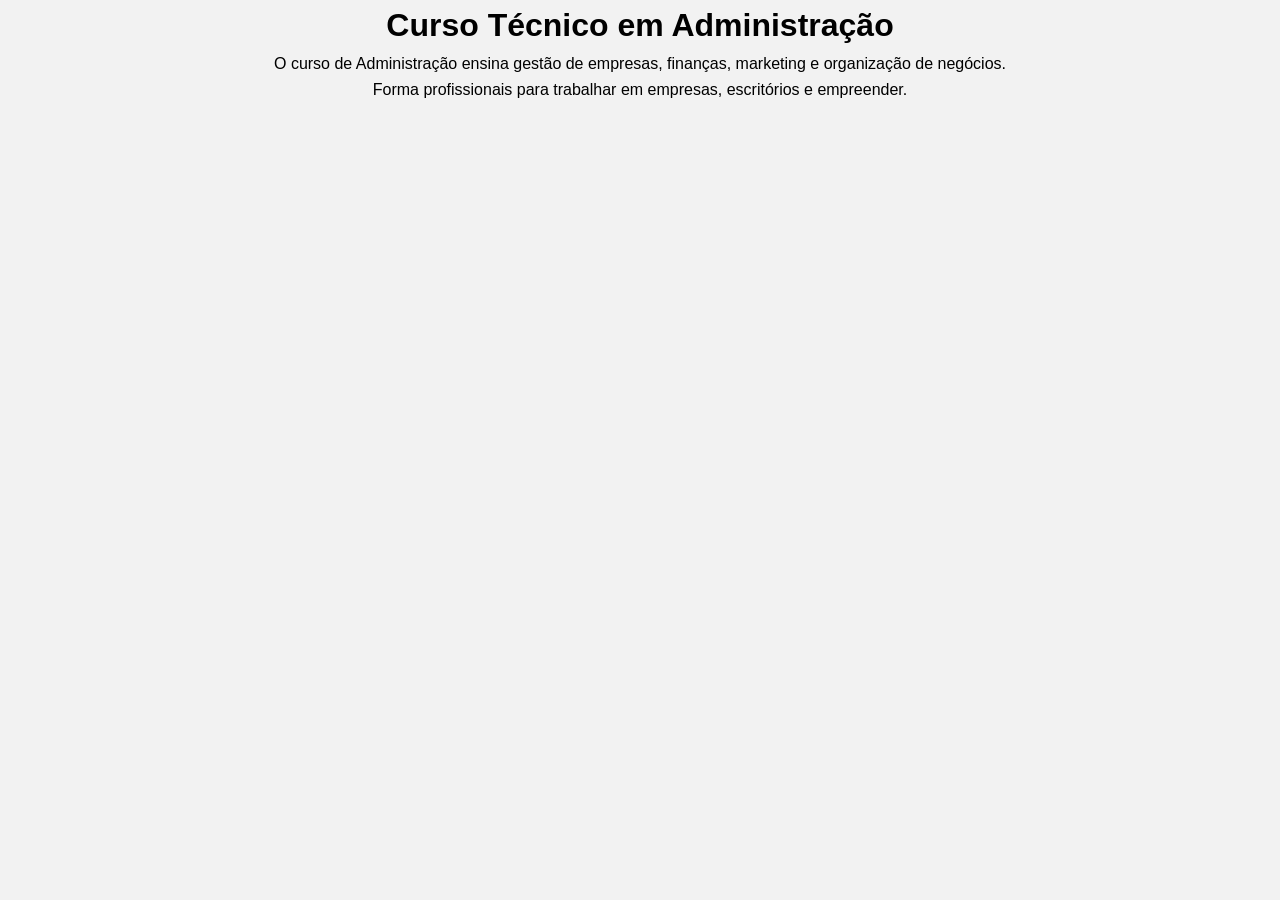
==== administracao.html @ ba77ab75 "Add files via upload" ====
<!DOCTYPE html>
<html>

<head>
<title>Curso de Administração</title>
<link rel="stylesheet" href="style.css">
</head>

<body>

<h1>Curso Técnico em Administração</h1>

<p>
O curso de Administração ensina gestão de empresas,
finanças, marketing e organização de negócios.
</p>

<p>
Forma profissionais para trabalhar em empresas,
escritórios e empreender.
</p>

</body>
</html>
---- style.css ----
/* RESET */

*{
margin:0;
padding:0;
box-sizing:border-box;
}

body{
font-family:Arial, Helvetica, sans-serif;
background:#f2f2f2;
text-align:center;
line-height:1.6;
}

/* HEADER */

header{
display:flex;
justify-content:space-between;
align-items:center;
background:linear-gradient(90deg,#7b2cbf,#0077b6);
padding:15px 40px;
color:white;
}

.logo{
font-size:22px;
font-weight:bold;
}

nav a{
color:white;
margin:15px;
text-decoration:none;
font-weight:bold;
font-size:18px;
transition:0.3s;
}

nav a:hover{
color:yellow;
}

/* BANNER */

.banner{
position:relative;
height:400px;
overflow:hidden;
}

.banner img{
width:100%;
height:400px;
object-fit:cover;
filter:brightness(60%);
}

.banner-text{
position:absolute;
top:50%;
left:50%;
transform:translate(-50%,-50%);
color:white;
}

.banner-text h1{
font-size:40px;
margin-bottom:10px;
}

.banner-text p{
font-size:20px;
}

/* SECTIONS */

section{
padding:60px 20px;
}

section h2{
color:#0077b6;
margin-bottom:20px;
font-size:30px;
}

/* PARÁGRAFOS */

section p{
max-width:800px;
margin:auto;
margin-top:10px;
}

/* CARDS */

.cards{
display:flex;
justify-content:center;
flex-wrap:wrap;
gap:25px;
margin-top:30px;
}

.card{
background:white;
padding:25px;
border-radius:10px;
width:260px;
box-shadow:0 5px 15px rgba(0,0,0,0.2);
transition:0.3s;
}

.card:hover{
transform:translateY(-8px);
}

.card img{
width:100%;
height:160px;
object-fit:cover;
border-radius:10px;
}

.card h3{
color:#0077b6;
margin-top:10px;
}

.card p{
font-size:14px;
margin-top:10px;
}

/* BOTÃO */

.card a{
display:inline-block;
margin-top:15px;
background:#0077b6;
color:white;
padding:10px 20px;
text-decoration:none;
border-radius:5px;
font-weight:bold;
transition:0.3s;
}

.card a:hover{
background:#023e8a;
transform:scale(1.05);
}

/* LISTAS */

ul{
list-style:none;
padding:0;
margin-top:20px;
}

ul li{
background:white;
margin:10px auto;
padding:12px;
width:320px;
border-radius:5px;
box-shadow:0 2px 5px rgba(0,0,0,0.1);
}

/* IMAGENS */

img{
margin-top:20px;
border-radius:10px;
max-width:100%;
}

/* SEÇÃO PROVAS */

#provas{
background:#e8f4ff;
}

#provas h2{
color:#023e8a;
}

/* PÁGINA ESTUDAR */

.estudar-container{
max-width:900px;
margin:auto;
text-align:left;
}

.estudar-container h3{
margin-top:30px;
color:#444;
font-size:22px;
}

.estudar-container p{
margin-top:10px;
}

.estudar-container img{
display:block;
margin:30px auto;
max-width:500px;
border-radius:10px;
}

/* FOOTER */

footer{
background:#0077b6;
color:white;
padding:20px;
margin-top:40px;
font-size:14px;
}

/* SCROLL SUAVE */

html{
scroll-behavior:smooth;
}

/* RESPONSIVO (CELULAR) */

@media(max-width:768px){

header{
flex-direction:column;
}

nav{
margin-top:10px;
}

nav a{
display:block;
margin:10px;
}

.cards{
flex-direction:column;
align-items:center;
}

.banner{
height:300px;
}

.banner img{
height:300px;
}

.banner-text h1{
font-size:28px;
}

.banner-text p{
font-size:16px;
}

ul li{
width:90%;
}

section img{
max-width:90%;
}

.estudar-container{
padding:10px;
}

}
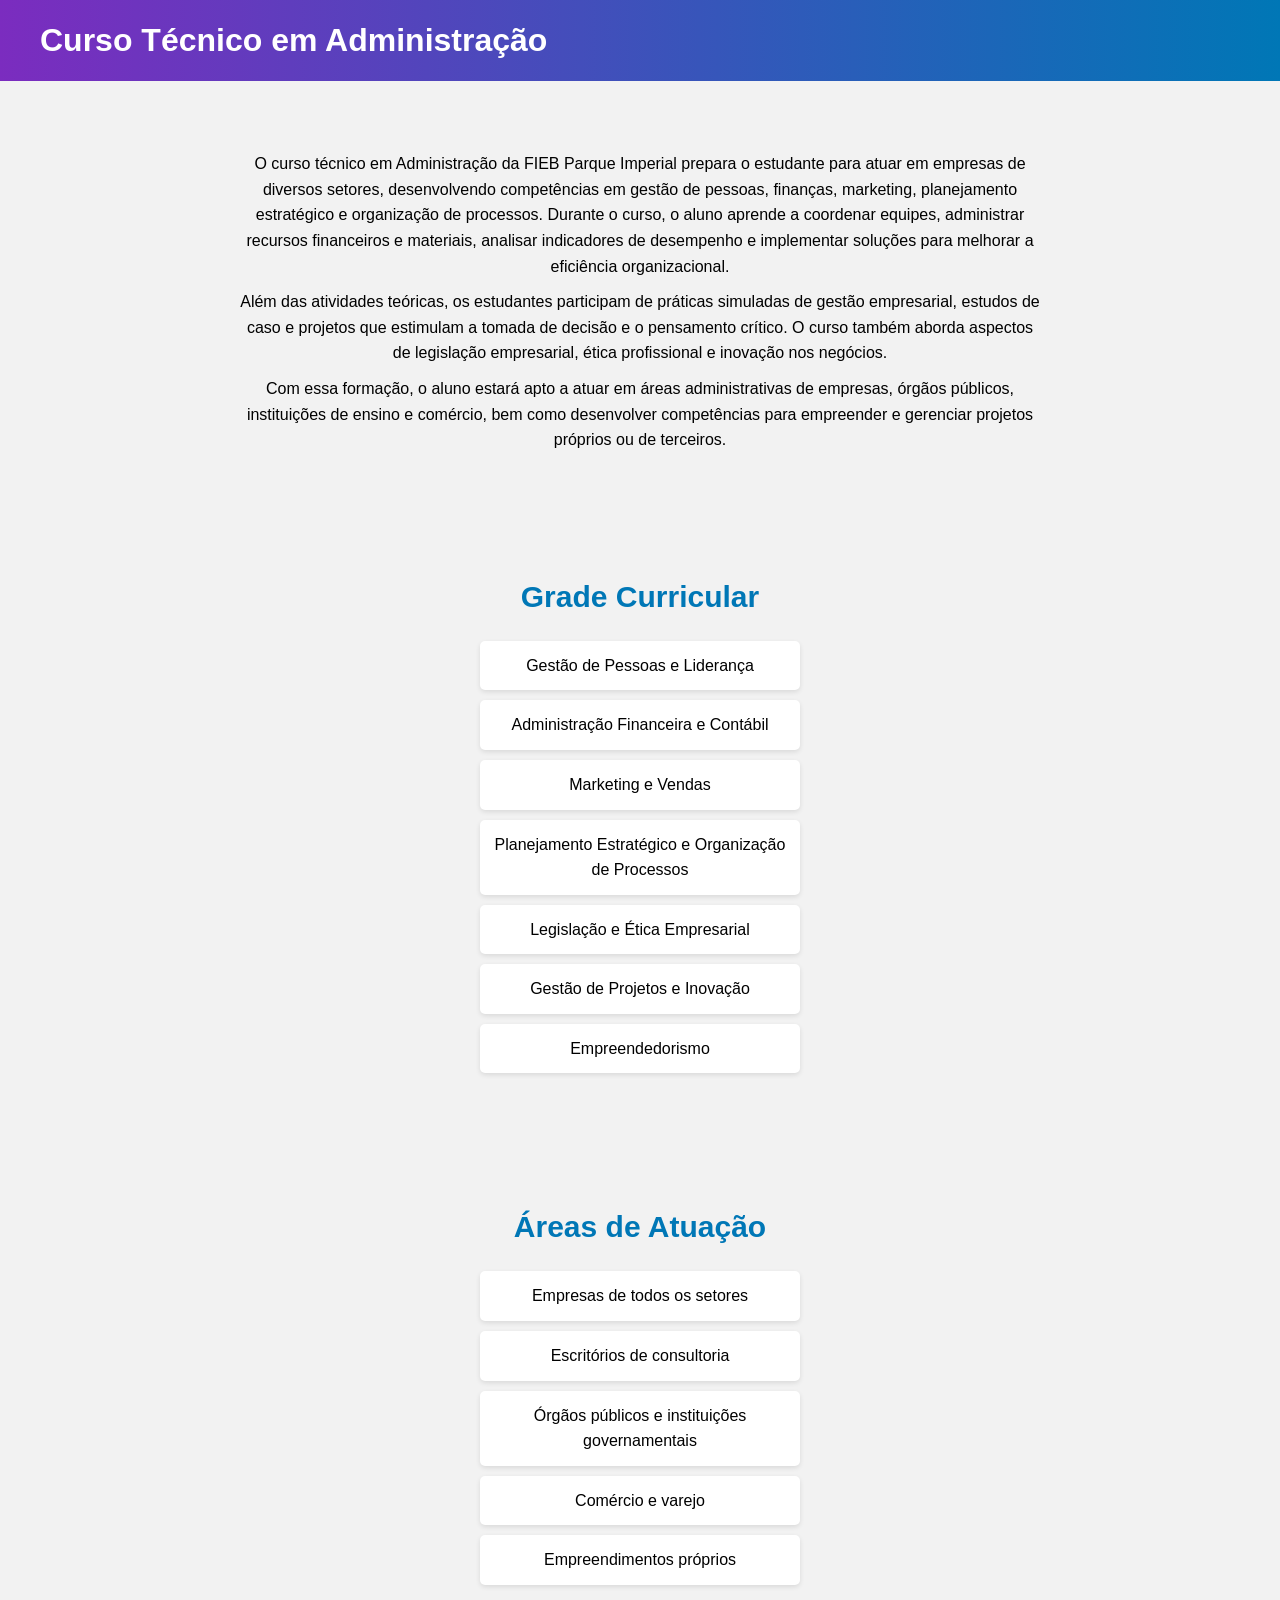
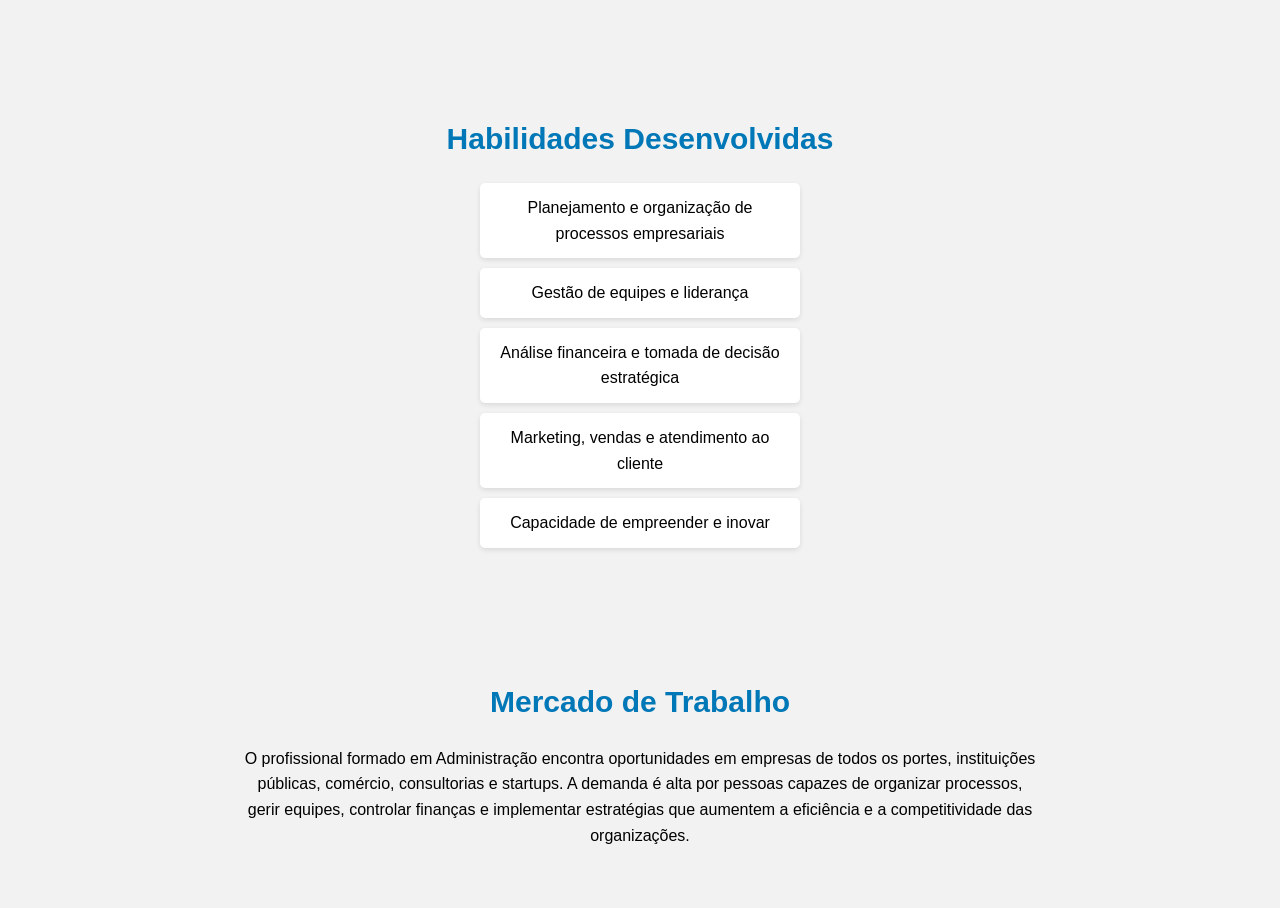
==== commit 3ae35a71: "Add files via upload" ====
--- a/administracao.html
+++ b/administracao.html
@@ -1,24 +1,83 @@
 <!DOCTYPE html>
-<html>
+<html lang="pt-br">
 
 <head>
+<meta charset="UTF-8">
 <title>Curso de Administração</title>
 <link rel="stylesheet" href="style.css">
 </head>
 
 <body>
 
-<h1>Curso Técnico em Administração</h1>
+<header>
+  <h1>Curso Técnico em Administração</h1>
+</header>
 
-<p>
-O curso de Administração ensina gestão de empresas,
-finanças, marketing e organização de negócios.
-</p>
+<main>
+  <section>
+    <p>
+    O curso técnico em Administração da FIEB Parque Imperial prepara o estudante para atuar em empresas de diversos setores,
+    desenvolvendo competências em gestão de pessoas, finanças, marketing, planejamento estratégico e organização de processos.
+    Durante o curso, o aluno aprende a coordenar equipes, administrar recursos financeiros e materiais, analisar indicadores de
+    desempenho e implementar soluções para melhorar a eficiência organizacional.
+    </p>
 
-<p>
-Forma profissionais para trabalhar em empresas,
-escritórios e empreender.
-</p>
+    <p>
+    Além das atividades teóricas, os estudantes participam de práticas simuladas de gestão empresarial, estudos de caso e projetos
+    que estimulam a tomada de decisão e o pensamento crítico. O curso também aborda aspectos de legislação empresarial, ética profissional
+    e inovação nos negócios.
+    </p>
+
+    <p>
+    Com essa formação, o aluno estará apto a atuar em áreas administrativas de empresas, órgãos públicos, instituições de ensino
+    e comércio, bem como desenvolver competências para empreender e gerenciar projetos próprios ou de terceiros.
+    </p>
+  </section>
+
+  <section>
+    <h2>Grade Curricular</h2>
+    <ul>
+      <li>Gestão de Pessoas e Liderança</li>
+      <li>Administração Financeira e Contábil</li>
+      <li>Marketing e Vendas</li>
+      <li>Planejamento Estratégico e Organização de Processos</li>
+      <li>Legislação e Ética Empresarial</li>
+      <li>Gestão de Projetos e Inovação</li>
+      <li>Empreendedorismo</li>
+    </ul>
+  </section>
+
+  <section>
+    <h2>Áreas de Atuação</h2>
+    <ul>
+      <li>Empresas de todos os setores</li>
+      <li>Escritórios de consultoria</li>
+      <li>Órgãos públicos e instituições governamentais</li>
+      <li>Comércio e varejo</li>
+      <li>Empreendimentos próprios</li>
+    </ul>
+  </section>
+
+  <section>
+    <h2>Habilidades Desenvolvidas</h2>
+    <ul>
+      <li>Planejamento e organização de processos empresariais</li>
+      <li>Gestão de equipes e liderança</li>
+      <li>Análise financeira e tomada de decisão estratégica</li>
+      <li>Marketing, vendas e atendimento ao cliente</li>
+      <li>Capacidade de empreender e inovar</li>
+    </ul>
+  </section>
+
+  <section>
+    <h2>Mercado de Trabalho</h2>
+    <p>
+    O profissional formado em Administração encontra oportunidades em empresas de todos os portes, instituições públicas,
+    comércio, consultorias e startups. A demanda é alta por pessoas capazes de organizar processos, gerir equipes, controlar
+    finanças e implementar estratégias que aumentem a eficiência e a competitividade das organizações.
+    </p>
+  </section>
+</main>
 
 </body>
 </html>
